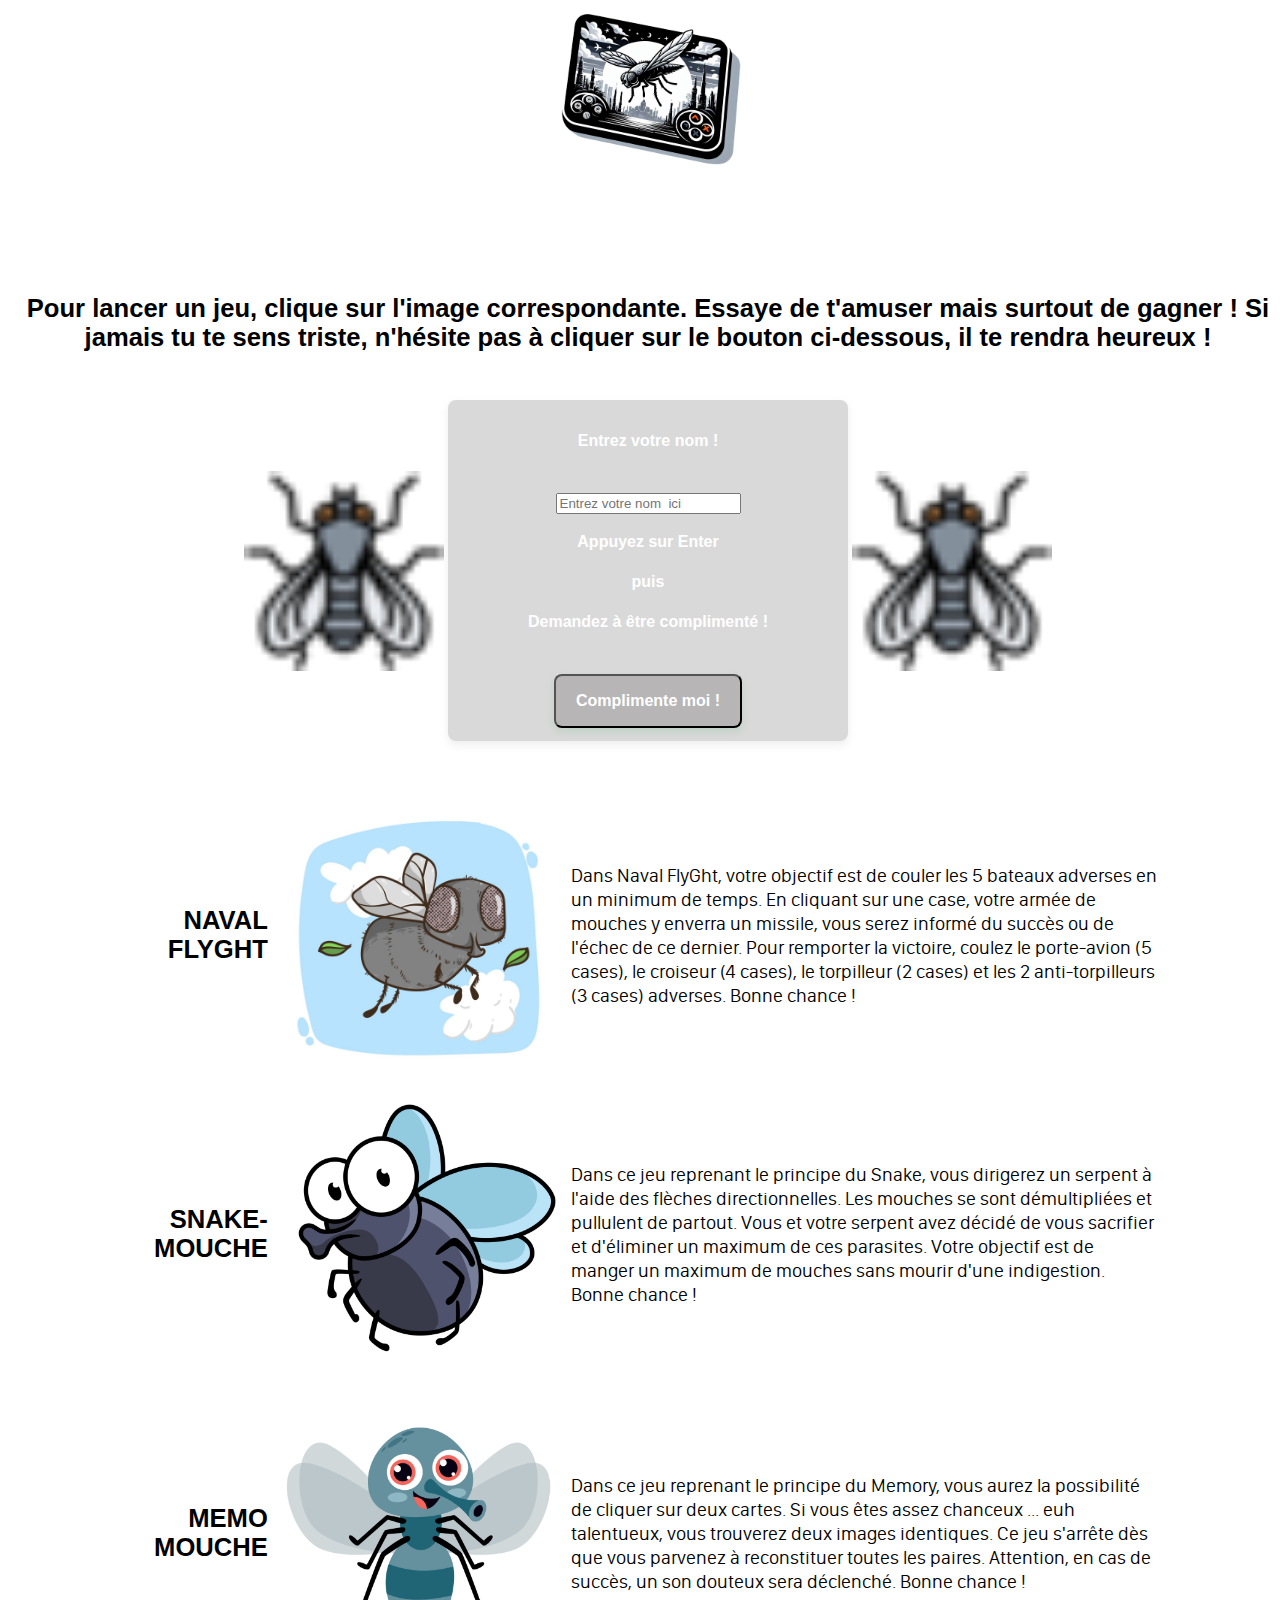
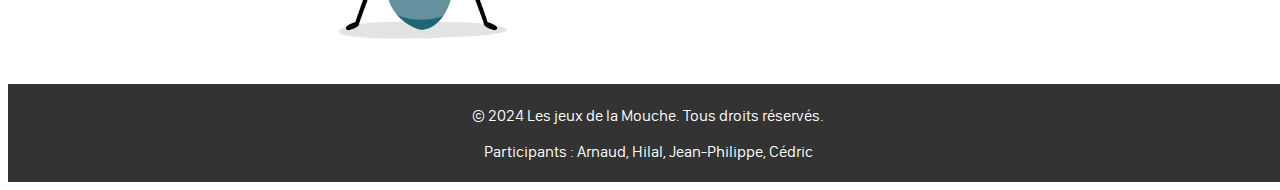
==== index.html @ 07b5be2a "index.html" ====
<html>
    <head>
        <meta charset="utf-8">
        <style>
            /* Partie CSS */
            /* Définit la police SF Text */
            @font-face {
                font-family: "San Francisco Text";
                src: url('media/sanfranciscodisplay-regular-webfont.ttf');
                font-weight: normal; /* Poids de la police régulière */
            }
            
            @font-face {
                font-family: "San Francisco Text";
                src: url('media/sanfranciscodisplay-bold-webfont.ttf');
                font-weight: bold; /* Poids de la police en gras */
            }
            
            html, body {
                font-family: "San Francisco Text", sans-serif;
                width: 100%;
                 background-image: white;
                cursor:url('images/curseur.png'), auto; /* utiliser une mouche comme curseur ;) */

            }
            
            footer {
                font-family: "San Francisco Text", sans-serif;
                text-align: center;
                padding: 5px;
                background-color: #333;
                color: white;
                bottom: 0;
                left: 0;
                cursor:url('images/curseur.png'), auto; /* utiliser une mouche comme curseur ;) */

            }

            /* Texte animé en couleur cf https://iamvdo.me/blog/animer-les-couleurs-d-une-interface */
            @keyframes wheelHueColor {
                from, to { color: hsl(324, 70%, 45%); }
                10%      { color: hsl(360, 65%, 45%); }
                20%      { color: hsl( 36, 80%, 45%); }
                30%      { color: hsl( 72, 75%, 35%); }
                40%      { color: hsl(108, 65%, 35%); }
                50%      { color: hsl(144, 75%, 35%); }
                60%      { color: hsl(180, 75%, 35%); }
                70%      { color: hsl(216, 60%, 45%); }
                80%      { color: hsl(252, 65%, 50%); }
                90%      { color: hsl(288, 60%, 40%); }
            }

            .title {
                font-family: "San Francisco Text", sans-serif;
                text-align: center;
                color: white;
                animation: wheelHueColor 5s infinite;
            }
            
            .center {
              display: block;
              margin-left: auto;
              margin-right: auto;
              width: 15%;
            }

            .regles {
                font-family: "San Francisco Text", sans-serif;
                font-weight: bold;
                font-size: 2vw; /* Utilisation de vw pour une taille de police relative à la largeur de la vue */
                color: black;
                text-align: center;
            }

            .image {
                margin-left: auto;
                margin-right: auto;
                width: 80%; /* Ajuster la largeur selon vos besoins */
            }
            

            .mouche {
                width: 100%;
                height: auto;
            }

            .jeu, .jeu2 {
                font-family: "San Francisco Text", sans-serif;
                font-weight: bold;
                font-size: 2vw;
                text-align: right;
                animation: wheelHueColor 5s infinite;
            }

            .block {
                font-family: "San Francisco Text", sans-serif;
                font-size: 1.5vw;
            }

            /* bouton qui fourni des compliments */
            .bouton{
                background-color: #b7b5b5;
                border-radius: 8px;
                box-shadow: rgba(39, 174, 96, .15) 0 4px 9px;
                box-sizing: border-box;
                color: #fff;
                cursor: pointer;
                display: inline-block;
                font-size: 16px;
                font-weight: 600;
                letter-spacing: normal;
                line-height: 1.5;
                padding: 13px 20px;
                position: relative;
                text-align: center;
                transition: all .3s;
                touch-action: manipulation;
                vertical-align: top;
                white-space: nowrap;
            }

        .bouton:hover {
            background-color: #818181;
            opacity: 1;
            transform: translateY(0);
            transition-duration: .35s;
        }

        .bouton_inerte{
                width: 400px;
                background-color: #dad9d9;
                border-radius: 8px;
                box-shadow: rgba(138, 139, 138, 0.15) 0 4px 9px;
                box-sizing: border-box;
                color: #fff;
                cursor: pointer;
                display: inline-block;
                font-size: 16px;
                font-weight: 900;
                letter-spacing: normal;
                line-height: 1.5;
                padding: 13px 20px;
                position: relative;
                text-align: center;
                transition: all .3s;
                touch-action: manipulation;
                vertical-align: top;
                white-space: nowrap;
            }

            .milieu{
                margin-left: auto;
                margin-right: auto;
                text-align: center;
            }

            .deco{
                width:200px;
                height:auto;
            }

        </style>
        <script>
            // tableau contenant les compliments 
            comp=["Tu es formidable ",
            "La France est à tes pieds ",
            "Tu m'éblouis ",
            "Que tu es beau ",
            "Mon seigneur ! Quel charisme ",
            "Tu es le seigneur des mouches ",
            "Madremilla, le dieu ",
            "Tu es tellement brillant que les étoiles sont jalouses ",
            "Ton charme pourrait faire fondre la glace... ou au moins le beurre ",
            "Si la beauté était une épreuve olympique, tu aurais déjà toutes les médailles d'or ",
            "Ton sens de l'humour est si aigu, il pourrait trancher une pastèque à dix mètres ",
            "Tu es la définition vivante de la perfection... ou au moins de la perfection imparfaite, ce qui est encore mieux ",
            "Mauvaise pioche, une chance sur 13 : t'es moche "];

            // genere x dans [0,12[ pour acceder à un compliments aleatoire
            function getRandomInt() {
                min = Math.ceil(0);
                max = Math.floor(13);
                return Math.floor(Math.random() * (max - min)) + min;
            }

            // on récupère le nom de la personne et on le stock
            nom="";
            est_valide = false;// levier pour s'assurer que entrer a ete presse
            function recup_nom(id){
                console.log(1);
                if(window.event.keyCode == 13){ // touche entree enfoncee
                    nom = document.getElementById("nom_compliment").value; //on donne le contenu de la case nom
                    console.log(nom);
                    if(nom.length > 20){
                        nom="";
                        alert("Votre nom est trop long, Reessayez");
                    }else{
                        est_valide = true;
                        alert("votre nom : "+nom);
                    }
                }                
            }

            function compliment(){
                num = getRandomInt(); //le numero du compliment
                if(nom != "" && est_valide){
                    est_valide = false;
                    alert(comp[num]+nom);
                } else {
                    alert(nom+" Rentrez un nom valide et appuyez sur Enter");
                }
            }

        </script>
    </head>
    <body>
        <img src="images/logo.png" class="center">
        <h1 class="title">
            NAVAL GAME-MOUCHE
        </h1>
        <br>
        <p class="regles">Pour lancer un jeu, clique sur l'image correspondante. Essaye de t'amuser mais surtout de gagner ! 
            Si jamais tu te sens triste, n'hésite pas à cliquer sur le bouton ci-dessous, il te rendra heureux !</p>
        <br>
        <table class="milieu">
            <tr>
                <td><img  src="images/curseur.png" class="deco" /></td>
                <td>
                    <div>
                        <panel class="bouton_inerte">
                            <p>Entrez votre nom !</p>
                            <br>
                            <input type="text"  id="nom_compliment" placeholder="Entrez votre nom  ici" onkeydown="recup_nom(this)"/>
                            <br>
                            <p>Appuyez sur Enter</p>
                            <p> puis </p>
                            <p>Demandez à être complimenté !</p>
                            <br>
                            <button class="bouton" onclick="compliment()">Complimente moi !</button>
                        </panel>
                    </div>
                </td>
                <td><img  src="images/curseur.png" class="deco" /></td>
            </tr>
        </table>

        <br>
        <br>
        

        <table class="image">
            <tr> 
                <td>
                    <p class="jeu">NAVAL FLYGHT</p> 
                </td>
                <td> 
                    <a href="BatailleNavale.html" title="Cliquer ici pour jouer">
                        <img alt="Bataille Navale" src="images/mouche2.jpg" class="mouche" />
                    </a> 
                </td>
                <td>
                    <p class="block">Dans Naval FlyGht, votre objectif est de couler les 5 bateaux adverses en un minimum de temps. En cliquant sur une case, votre armée de mouches y enverra un missile, vous serez informé du succès ou de l'échec de ce dernier. Pour remporter la victoire, coulez le porte-avion (5 cases), le croiseur (4 cases), le torpilleur (2 cases) et les 2 anti-torpilleurs (3 cases) adverses. Bonne chance !</p>
                </td>
            </tr>
            <tr> 
                <td>
                    <p class="jeu">SNAKE-MOUCHE</p> 
                </td>
                <td> 
                    <a href="snakeHTML.html" title="Cliquer ici pour jouer">
                        <img alt="Snake-Mouche" src="images/mouche3.jpg" class="mouche" />
                    </a> 
                </td>
                <td>
                    <p class="block">Dans ce jeu reprenant le principe du Snake, vous dirigerez un serpent à l'aide des flèches directionnelles. Les mouches se sont démultipliées et pullulent de partout. Vous et votre serpent avez décidé de vous sacrifier et d'éliminer un maximum de ces parasites. Votre objectif est de manger un maximum de mouches sans mourir d'une indigestion. Bonne chance !</p>
                </td>
            </tr>
            <tr> 
                <td>
                    <p class="jeu2">MEMO MOUCHE</p> 
                </td>
                <td> 
                    <a href="jeumemoire.html" title="Cliquer ici pour jouer">
                        <img alt="MemoMouche" src="images/mouche.jpg" class="mouche" />
                    </a> 
                </td>
                <td>
                    <p class="block">Dans ce jeu reprenant le principe du Memory, vous aurez la possibilité de cliquer sur deux cartes. Si vous êtes assez chanceux ... euh talentueux, vous trouverez deux images identiques. Ce jeu s'arrête dès que vous parvenez à reconstituer toutes les paires. Attention, en cas de succès, un son douteux sera déclenché. Bonne chance !</p>
                </td>
            </tr>
<!--             <tr> 
                <td>
                    <p class="jeu2">FLAPPY FLY</p> 
                </td>
                <td> 
                    <a href="flappy_fly_html.html" title="Cliquer ici pour jouer">
                        <img alt="FlappyFly" src="images/mouche4.jpg" class="mouche" />
                    </a> 
                </td>
                <td>
                    <p class="block">Dans ce jeu reprenant le principe du Flappy Bird, vous dirigerez une mouche à l'aide de la barre espace. Il vous suffit d'appuyer pour monter et de relâcher la touche pour redescendre. Attention cependant, de méchants tuyaux risquent de vous barrer la route. Assurez-vous de passer entre ces derniers pour rester en vie. Sinon, vous finirez en soupe de mouche. Faites le meilleur score possible. Bonne chance !</p>
                </td>
            </tr>          -->
        </table> 
            <footer>
        <p>&copy; 2024 Les jeux de la Mouche. Tous droits réservés.</p>
        <p>Participants : Arnaud, Hilal, Jean-Philippe, Cédric</p>
                </footer>
    </body>
</html>
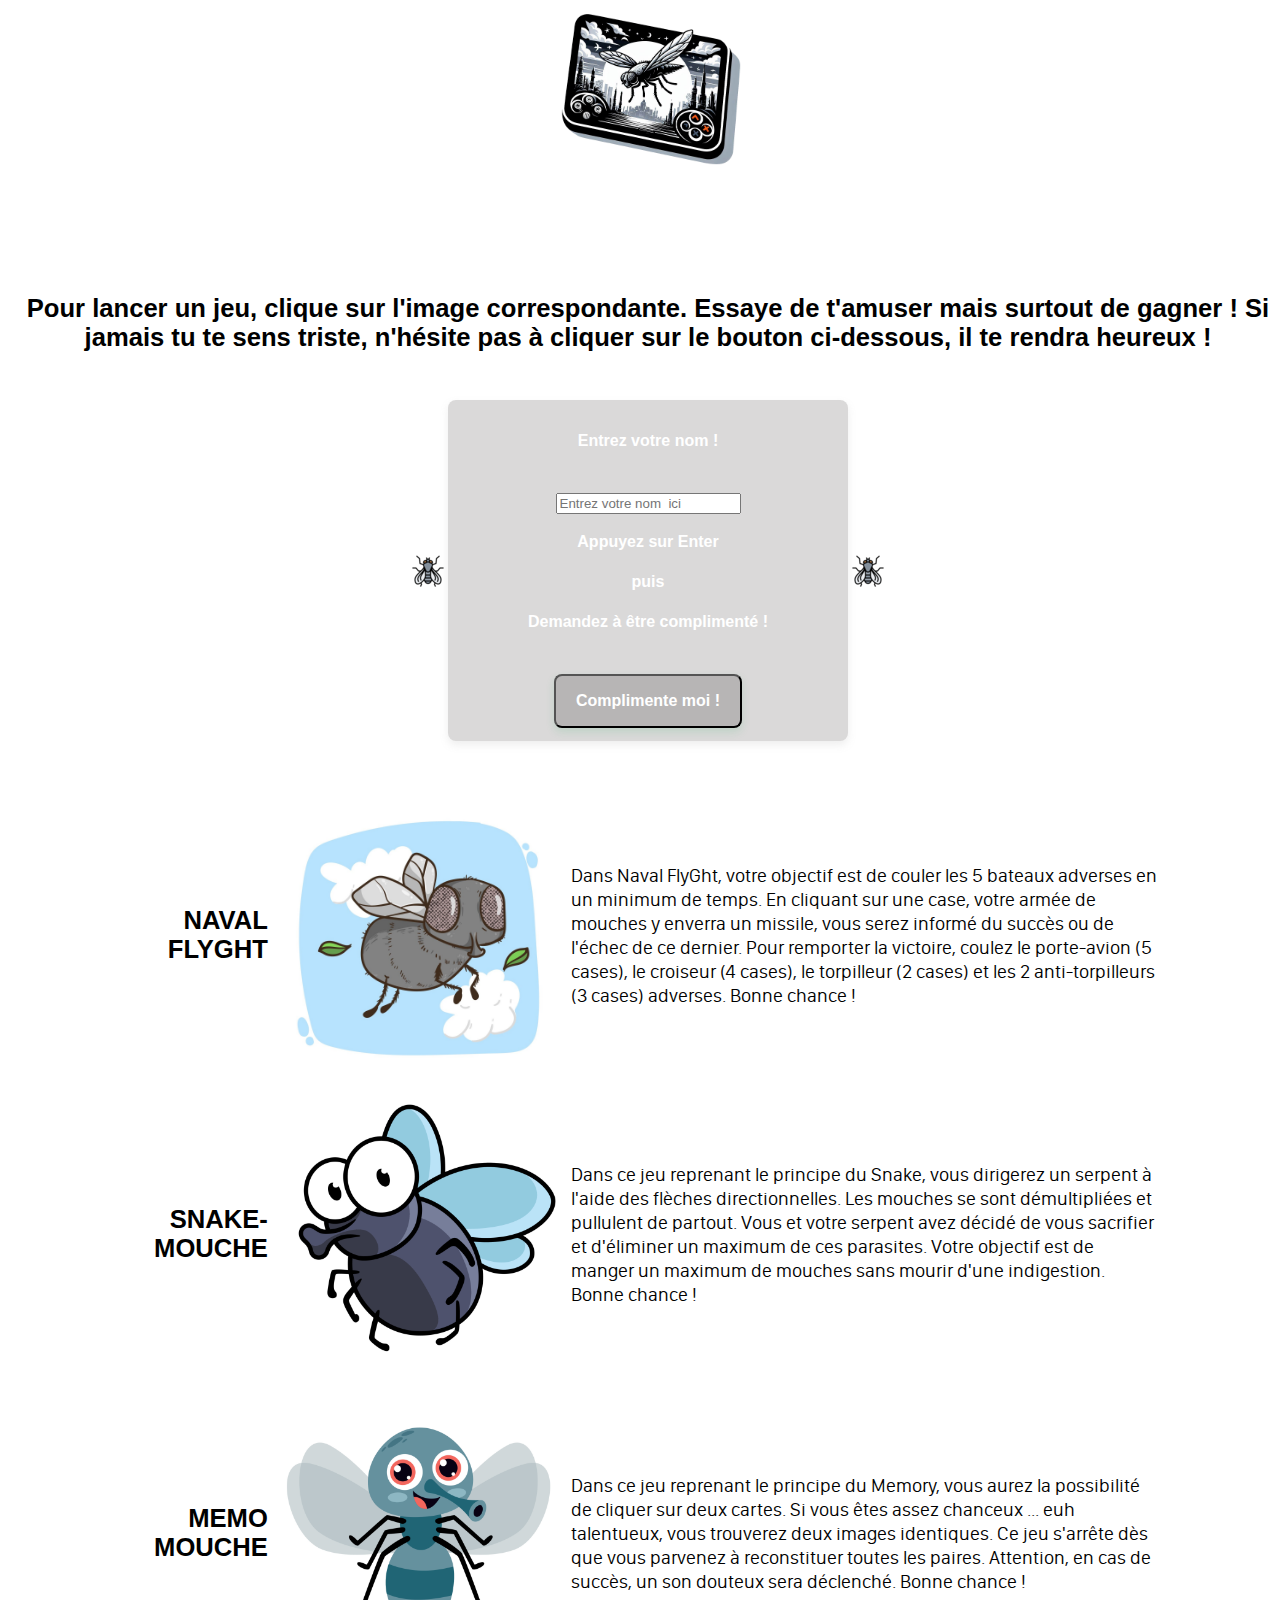
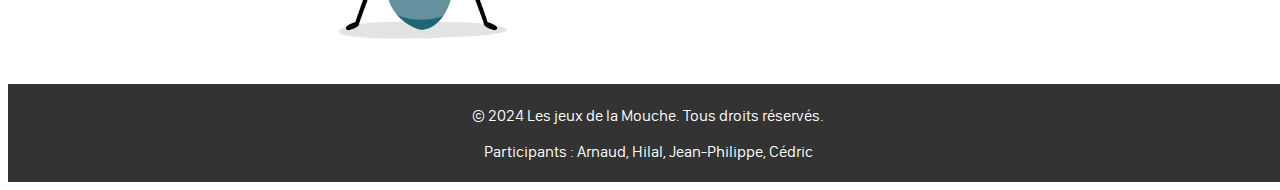
==== commit 5f4db762: "index.html" ====
--- a/index.html
+++ b/index.html
@@ -152,11 +152,6 @@
                 margin-left: auto;
                 margin-right: auto;
                 text-align: center;
-            }
-
-            .deco{
-                width:200px;
-                height:auto;
             }
 
         </style>
@@ -224,7 +219,7 @@
         <br>
         <table class="milieu">
             <tr>
-                <td><img  src="images/curseur.png" class="deco" /></td>
+                <td><img  src="images/curseur.png" class="mouche" /></td>
                 <td>
                     <div>
                         <panel class="bouton_inerte">
@@ -240,7 +235,7 @@
                         </panel>
                     </div>
                 </td>
-                <td><img  src="images/curseur.png" class="deco" /></td>
+                <td><img  src="images/curseur.png" class="mouche" /></td>
             </tr>
         </table>
 
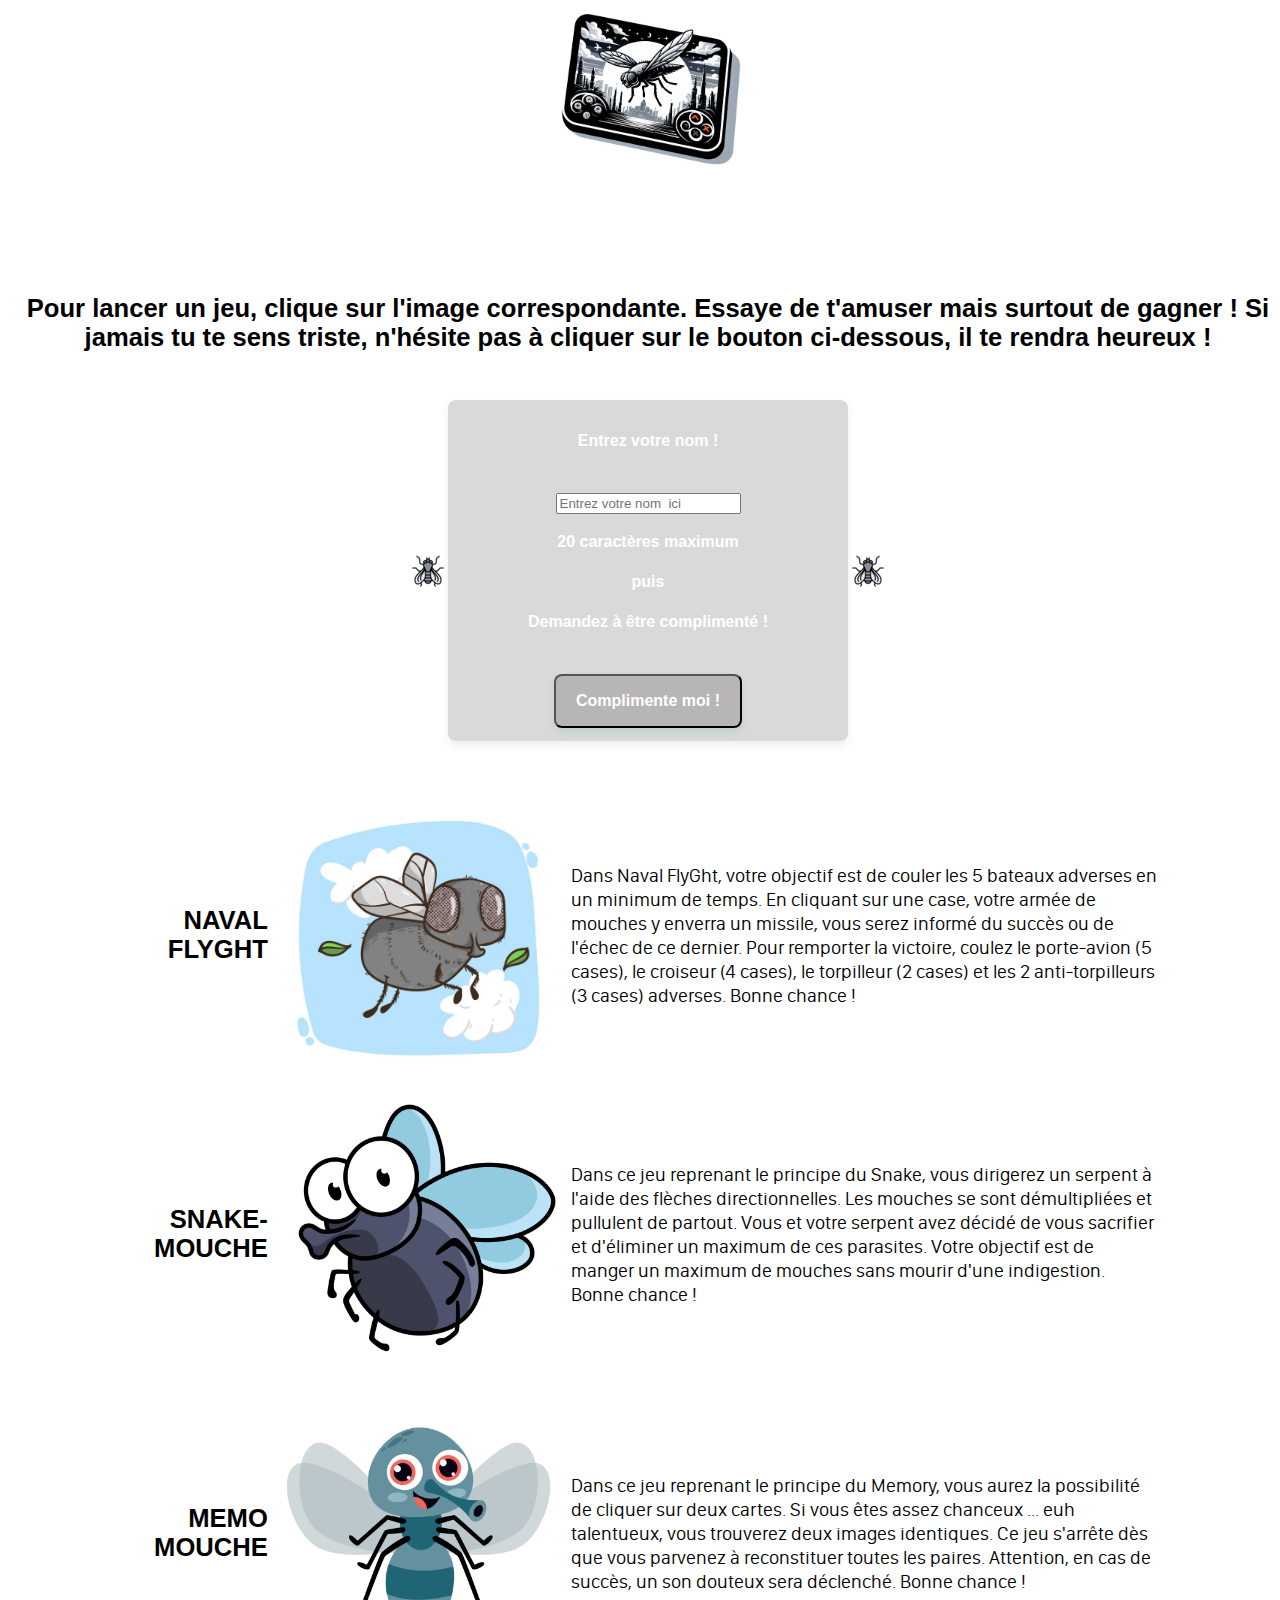
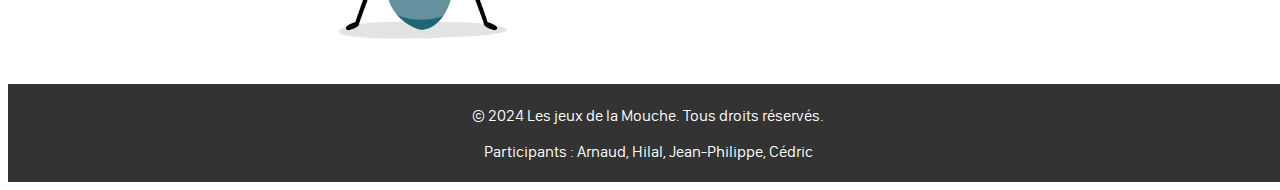
==== commit 5ccc7983: "Petite mise à jour de la page d'accueil" ====
--- a/index.html
+++ b/index.html
@@ -179,31 +179,16 @@
             }
 
             // on récupère le nom de la personne et on le stock
-            nom="";
-            est_valide = false;// levier pour s'assurer que entrer a ete presse
-            function recup_nom(id){
-                console.log(1);
-                if(window.event.keyCode == 13){ // touche entree enfoncee
-                    nom = document.getElementById("nom_compliment").value; //on donne le contenu de la case nom
-                    console.log(nom);
-                    if(nom.length > 20){
-                        nom="";
-                        alert("Votre nom est trop long, Reessayez");
-                    }else{
-                        est_valide = true;
-                        alert("votre nom : "+nom);
-                    }
-                }                
-            }
-
             function compliment(){
+                nom = document.getElementById("nom_compliment").value; //on donne le contenu de la case nom
+                i=0;
+                if(nom.length > 20 || nom.length==0){
+                    if(nom.length==0)alert("Veillez rentrer un nom!");
+                    else alert("Votre nom est trop long, Reessayez");
+                    return
+                }
                 num = getRandomInt(); //le numero du compliment
-                if(nom != "" && est_valide){
-                    est_valide = false;
-                    alert(comp[num]+nom);
-                } else {
-                    alert(nom+" Rentrez un nom valide et appuyez sur Enter");
-                }
+                alert(comp[num]+nom);
             }
 
         </script>
@@ -225,9 +210,9 @@
                         <panel class="bouton_inerte">
                             <p>Entrez votre nom !</p>
                             <br>
-                            <input type="text"  id="nom_compliment" placeholder="Entrez votre nom  ici" onkeydown="recup_nom(this)"/>
+                            <input type="text"  id="nom_compliment" placeholder="Entrez votre nom  ici"/>
                             <br>
-                            <p>Appuyez sur Enter</p>
+                            <p> 20 caractères maximum </p>
                             <p> puis </p>
                             <p>Demandez à être complimenté !</p>
                             <br>
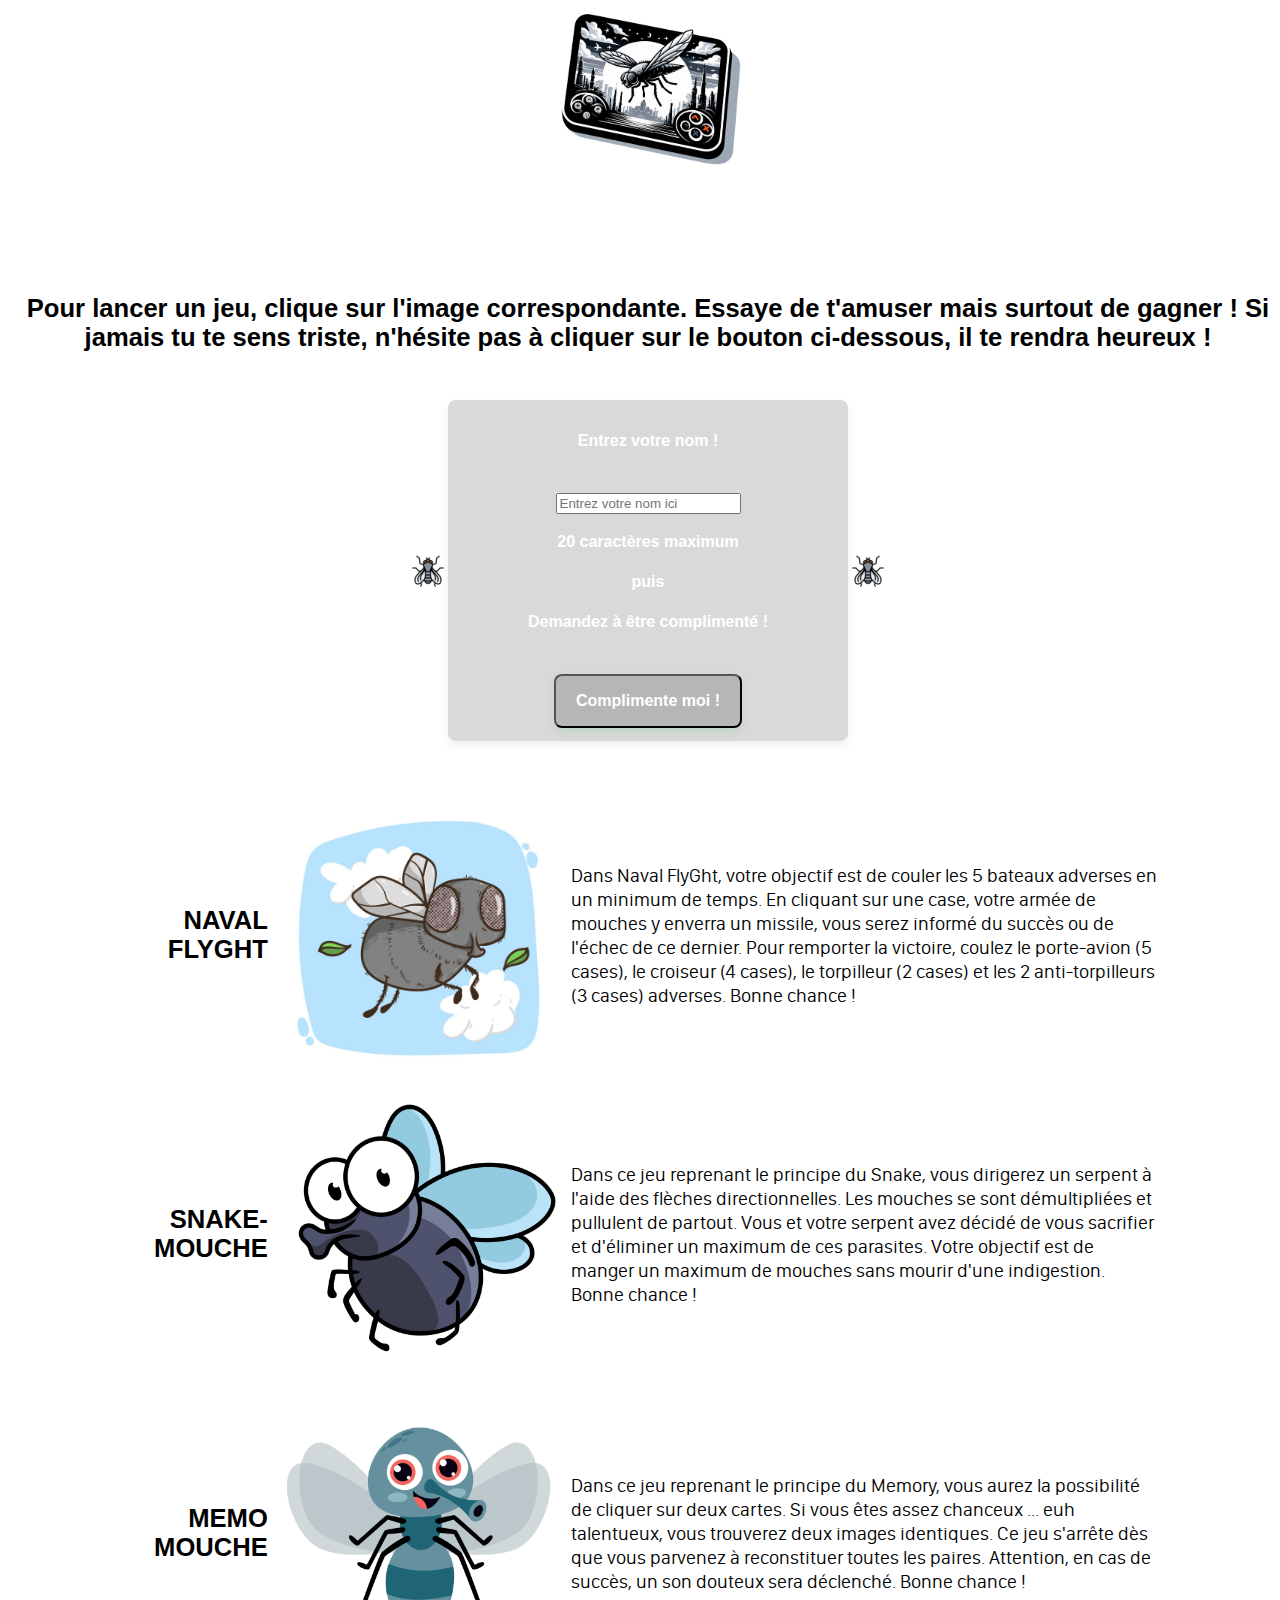
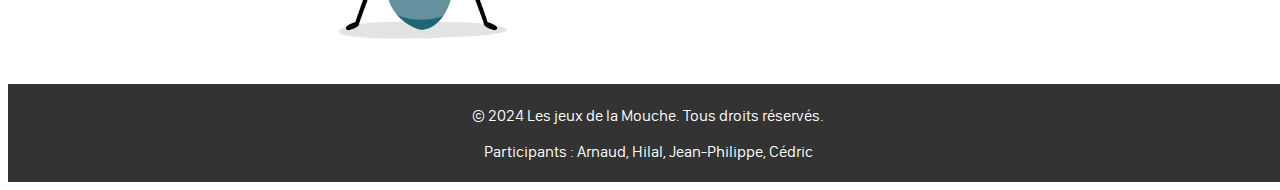
==== commit a82bd404: "Update index.html" ====
--- a/index.html
+++ b/index.html
@@ -210,7 +210,7 @@
                         <panel class="bouton_inerte">
                             <p>Entrez votre nom !</p>
                             <br>
-                            <input type="text"  id="nom_compliment" placeholder="Entrez votre nom  ici"/>
+                            <input type="text"  id="nom_compliment" placeholder="Entrez votre nom ici"/>
                             <br>
                             <p> 20 caractères maximum </p>
                             <p> puis </p>
@@ -268,19 +268,7 @@
                     <p class="block">Dans ce jeu reprenant le principe du Memory, vous aurez la possibilité de cliquer sur deux cartes. Si vous êtes assez chanceux ... euh talentueux, vous trouverez deux images identiques. Ce jeu s'arrête dès que vous parvenez à reconstituer toutes les paires. Attention, en cas de succès, un son douteux sera déclenché. Bonne chance !</p>
                 </td>
             </tr>
-<!--             <tr> 
-                <td>
-                    <p class="jeu2">FLAPPY FLY</p> 
-                </td>
-                <td> 
-                    <a href="flappy_fly_html.html" title="Cliquer ici pour jouer">
-                        <img alt="FlappyFly" src="images/mouche4.jpg" class="mouche" />
-                    </a> 
-                </td>
-                <td>
-                    <p class="block">Dans ce jeu reprenant le principe du Flappy Bird, vous dirigerez une mouche à l'aide de la barre espace. Il vous suffit d'appuyer pour monter et de relâcher la touche pour redescendre. Attention cependant, de méchants tuyaux risquent de vous barrer la route. Assurez-vous de passer entre ces derniers pour rester en vie. Sinon, vous finirez en soupe de mouche. Faites le meilleur score possible. Bonne chance !</p>
-                </td>
-            </tr>          -->
+
         </table> 
             <footer>
         <p>&copy; 2024 Les jeux de la Mouche. Tous droits réservés.</p>
